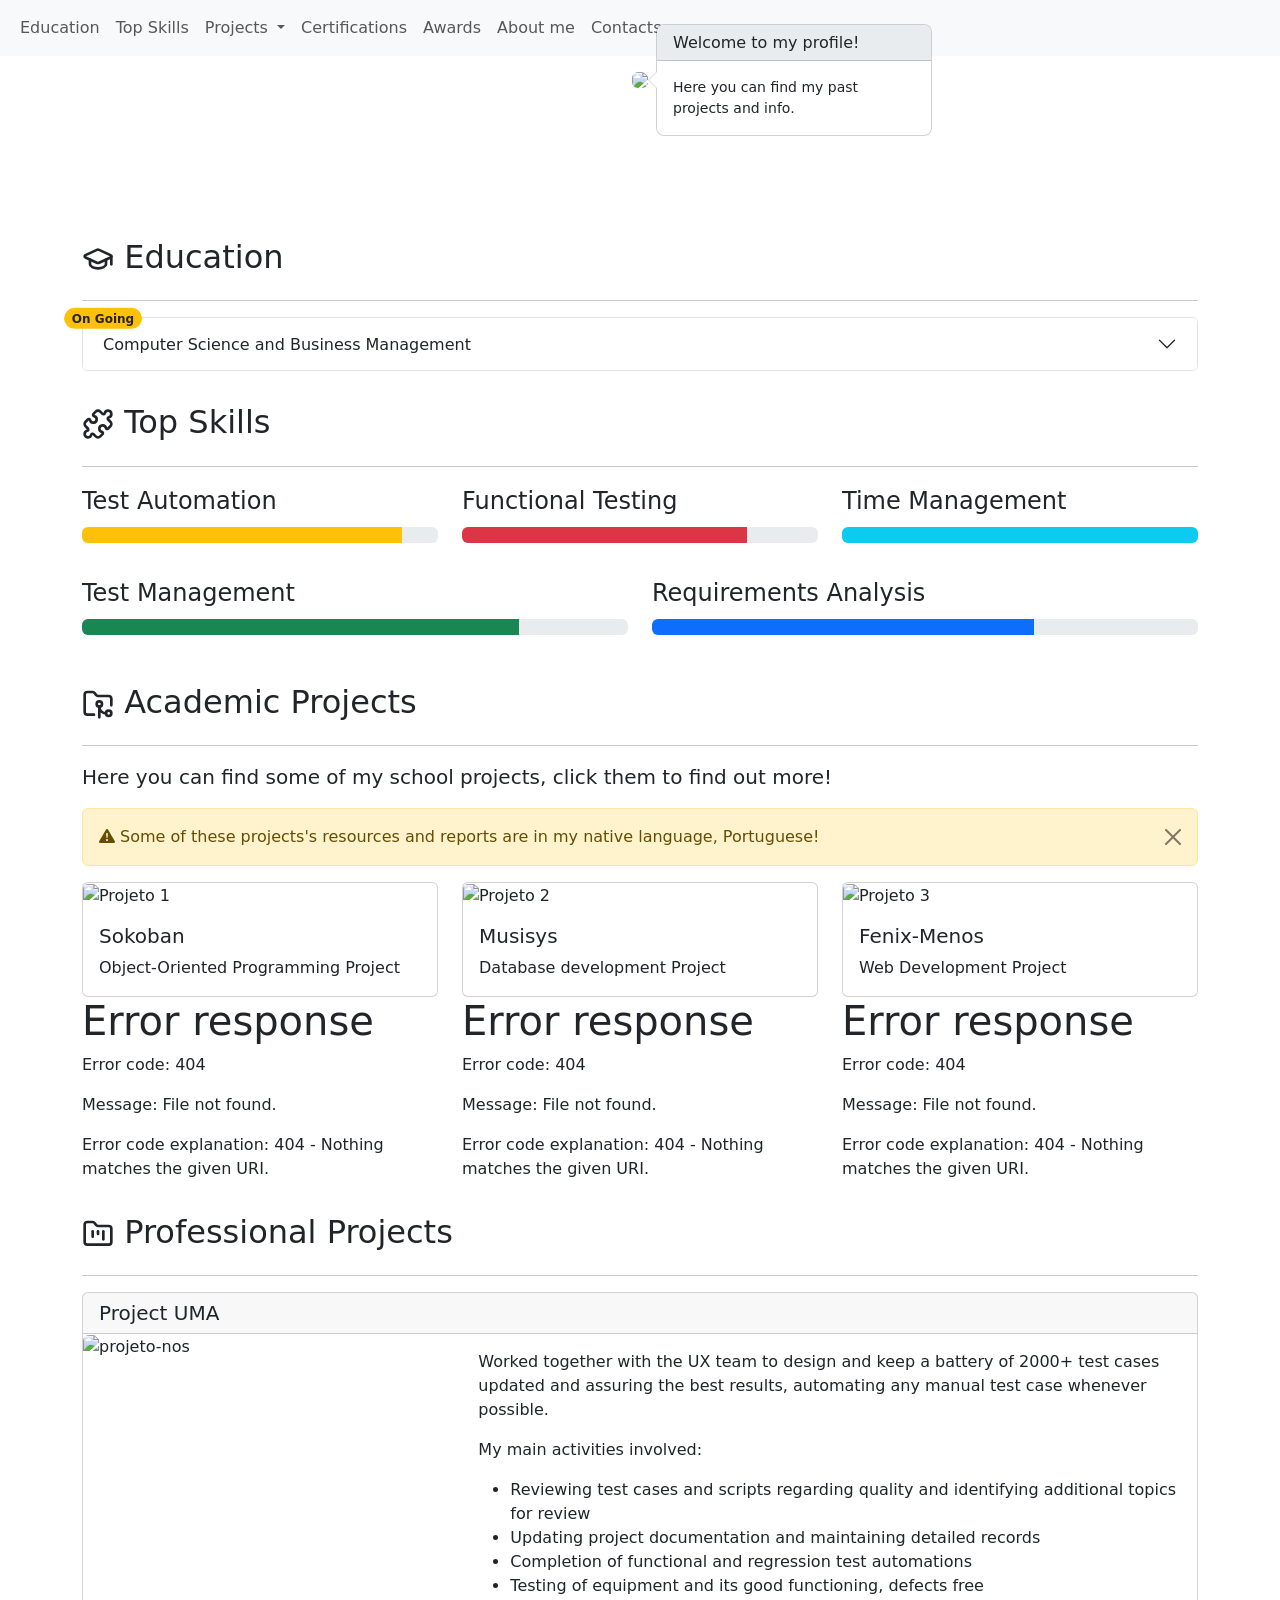
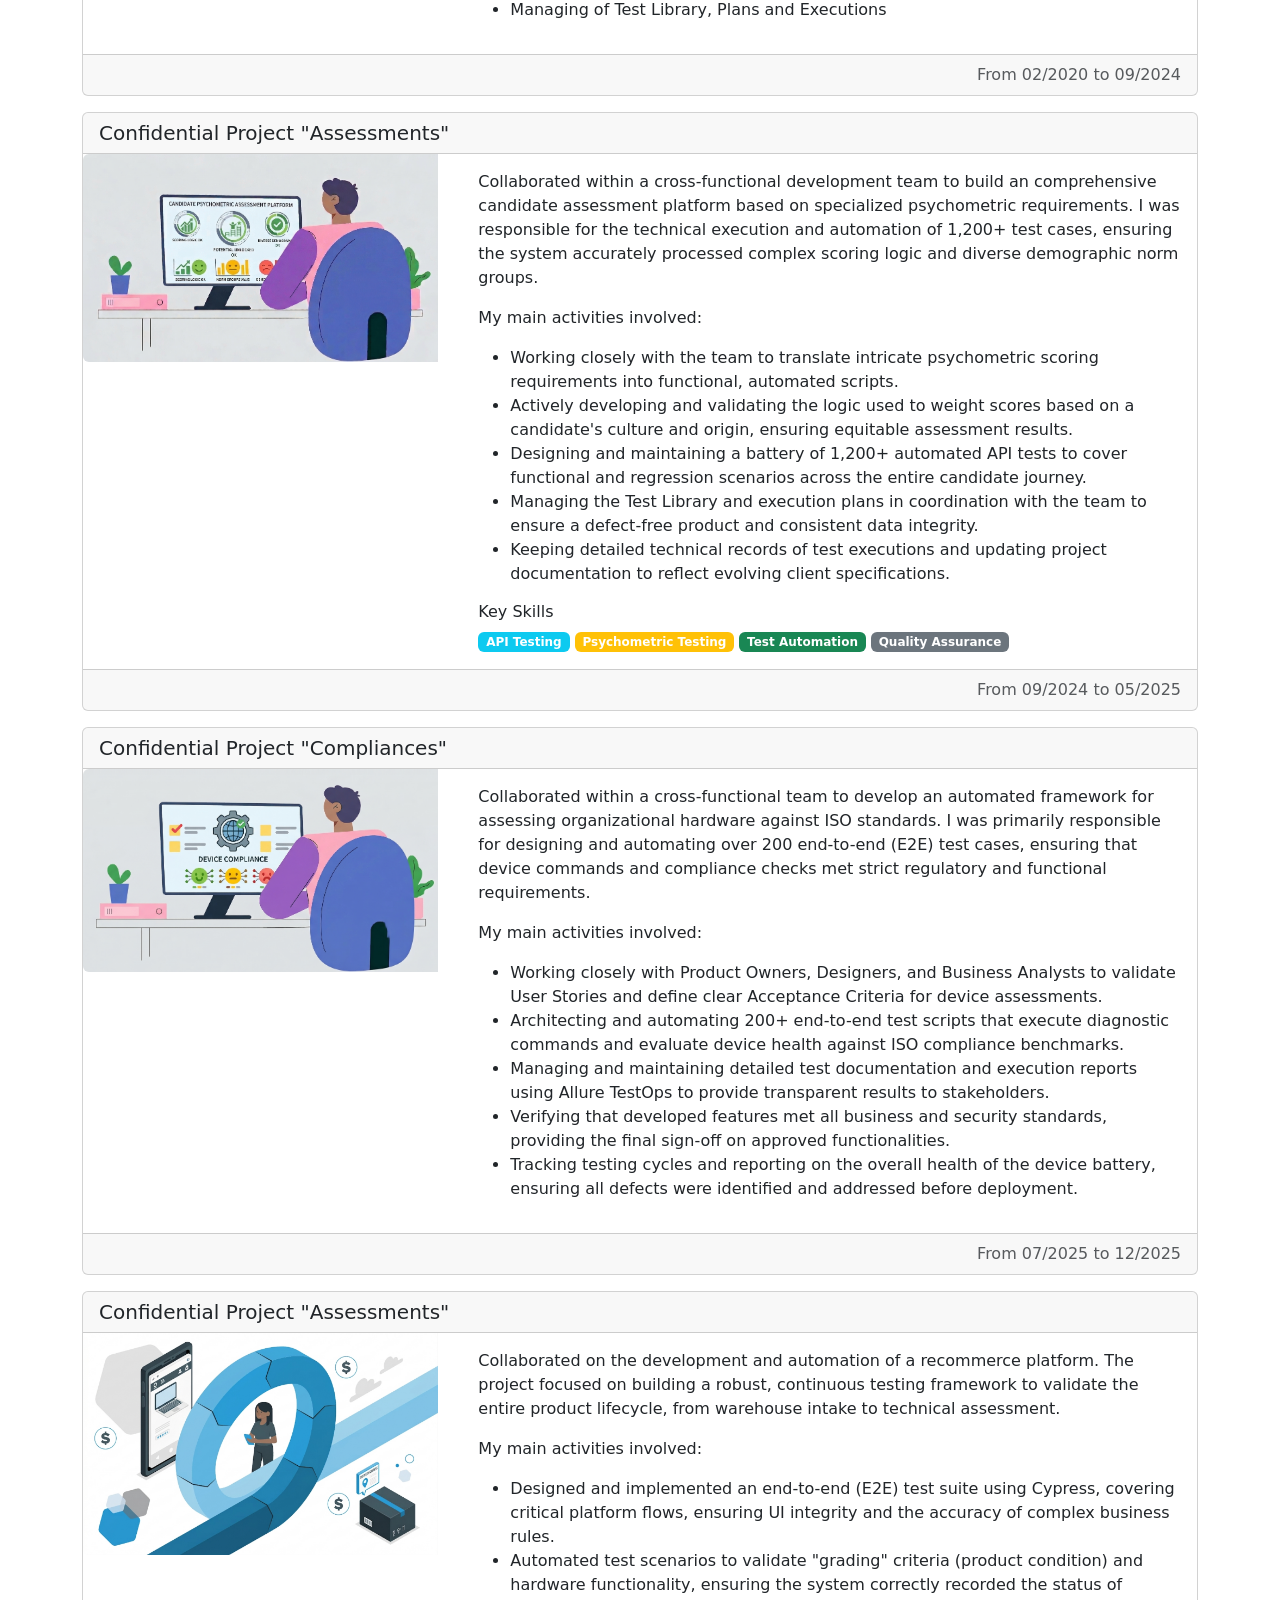
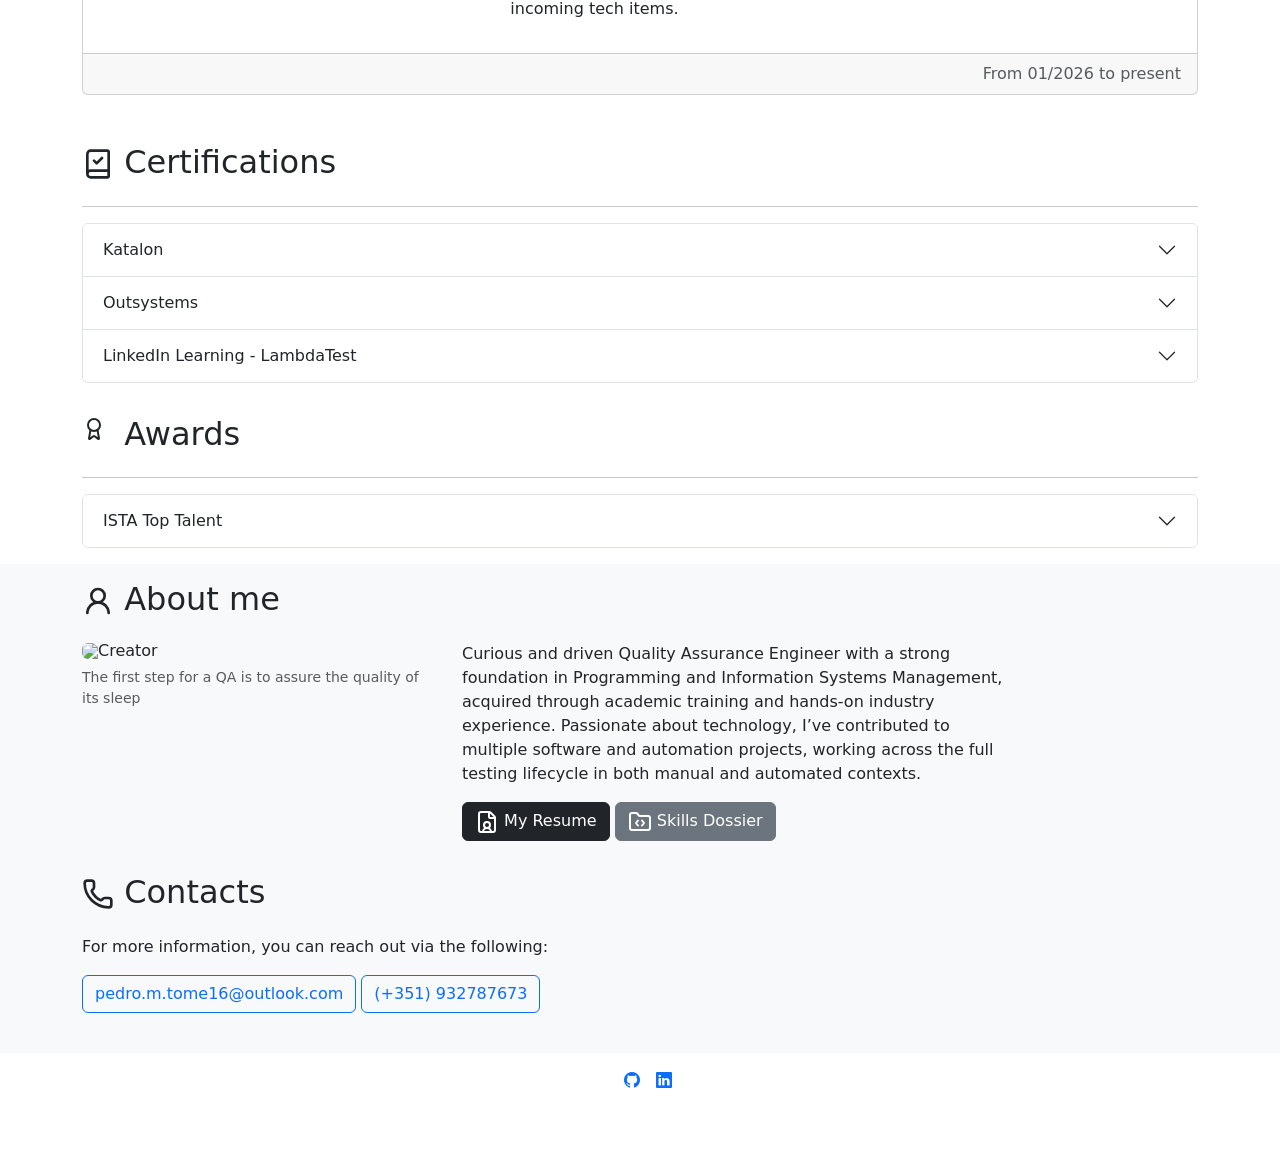
==== index.html @ 64a4889c "Add awards, projects & certifications; update grades" ====
<!DOCTYPE html>
<html lang="en_US">
  <head>
    <meta charset="UTF-8" />
    <meta name="viewport" content="width=device-width, initial-scale=1.0" />
    <title>Pedro's Portfolio</title>
    <link rel="icon" type="image/x-icon" href="static/images/portfolio.png">
    <link
      href="https://cdn.jsdelivr.net/npm/bootstrap@5.3.3/dist/css/bootstrap.min.css"
      rel="stylesheet"
    />
    <link
      href="https://cdn.jsdelivr.net/npm/bootstrap-icons@1.11.3/font/bootstrap-icons.min.css"
      rel="stylesheet"
    />
    <link rel="stylesheet" href="index.css" />
    <script src="https://cdnjs.cloudflare.com/ajax/libs/popper.js/2.10.2/umd/popper.min.js"></script>
    <script src="https://cdn.jsdelivr.net/npm/bootstrap@5.3.3/dist/js/bootstrap.bundle.min.js"></script>
    <script src="index.js"></script>
  </head>

  <body>
    <!-- Navbar -->
    <nav class="navbar navbar-expand-lg bg-light">
      <div class="container-fluid">
        <button
          class="navbar-toggler"
          type="button"
          data-bs-toggle="collapse"
          data-bs-target="#navbarNavDropdown"
          aria-controls="navbarNavDropdown"
          aria-expanded="false"
          aria-label="Toggle navigation"
        >
          <span class="navbar-toggler-icon"></span>
        </button>
        <div class="collapse navbar-collapse" id="navbarNavDropdown">
          <ul class="navbar-nav">
            <li class="nav-item">
              <a class="nav-link" href="#education"> Education </a>
            </li>
            <li class="nav-item">
              <a class="nav-link" href="#skills"> Top Skills </a>
            </li>
            <li class="nav-item dropdown">
              <a
                class="nav-link dropdown-toggle"
                href="#"
                id="navbarDropdownMenuLink"
                role="button"
                data-bs-toggle="dropdown"
                aria-expanded="false"
              >
                Projects
              </a>
              <ul
                class="dropdown-menu"
                aria-labelledby="navbarDropdownMenuLink"
              >
                <li>
                  <a class="dropdown-item" href="#academics">Academic </a>
                </li>
                <li>
                  <a class="dropdown-item" href="#professionals">
                    Professionals
                  </a>
                </li>
              </ul>
            </li>
            <li class="nav-item">
              <a class="nav-link" href="#certifications"> Certifications </a>
            </li>
            <li class="nav-item">
              <a class="nav-link" href="#awards"> Awards </a>
            </li>
            <li class="nav-item">
              <a class="nav-link" href="#about">About me</a>
            </li>
            <li class="nav-item">
              <a class="nav-link" href="#contact"> Contacts </a>
            </li>
          </ul>
        </div>
      </div>
    </nav>

    <a class="btn btn-secondary" id="toTop" href="#"
      ><i class="bi bi-arrow-up foot"></i
    ></a>

    <!-- Banner Section -->
    <header class="text-white text-center py-3">
      <div class="container">
        <img
          src="static/images/avatar.png"
          id="avatar"
          class="rounded mb-3"
          data-bs-toggle="popover"
          title="Welcome to my profile!"
          data-bs-content="Here you can find my past projects and info."
        />
        <h1>Pedro Tomé</h1>
        <p class="lead">Quality Assurance Enthusiast</p>
      </div>
    </header>

    <!-- Education Section -->
    <section id="education" class="py-3"></section>

    <!-- Skills Section -->
    <section id="skills" class="py-3"></section>

    <!-- Projects Section -->
    <section id="projects" class="py-3">
      <div class="container">
        <h2 class="mb-4" id="academics"><svg xmlns="http://www.w3.org/2000/svg" width="1em" height="1em" viewBox="0 0 24 24" fill="none" stroke="currentColor" stroke-width="2" stroke-linecap="round" stroke-linejoin="round" class="lucide lucide-folder-git2-icon lucide-folder-git-2"><path d="M18 19a5 5 0 0 1-5-5v8"/><path d="M9 20H4a2 2 0 0 1-2-2V5a2 2 0 0 1 2-2h3.9a2 2 0 0 1 1.69.9l.81 1.2a2 2 0 0 0 1.67.9H20a2 2 0 0 1 2 2v5"/><circle cx="13" cy="12" r="2"/><circle cx="20" cy="19" r="2"/></svg> Academic Projects </h2>
        <hr />
        <p class="lead">
          Here you can find some of my school projects, click them to find out more!
        </p>
        <div class="alert alert-warning alert-dismissible fade show" role="alert">
          <i class="bi bi-exclamation-triangle-fill"></i>
          Some of these projects's resources and reports are in my native language, Portuguese!
          <button type="button" class="btn-close" data-bs-dismiss="alert" aria-label="Close"></button>
        </div>
        <div class="row row-cols-1 row-cols-md-3 g-4">
          <div class="col">
            <div class="card">
              <a data-bs-toggle="modal" data-bs-target="#ProjectOOP">
                <img
                  src="static/projects/OOP/sokoban.png"
                  class="card-img-top project-img"
                  alt="Projeto 1"
                />
              </a>
              <div class="card-body">
                <h5 class="card-title">Sokoban</h5>
                <p class="card-text">
                  Object-Oriented Programming Project
                </p>
              </div>
            </div>
            <div id="sokoban"></div>
          </div>

          <div class="col">
            <div class="card">
              <a data-bs-toggle="modal" data-bs-target="#ProjectDB">
                <img
                  src="static/projects/DB/musisys.jpg"
                  class="card-img-top project-img"
                  alt="Projeto 2"
                />
              </a>
              <div class="card-body">
                <h5 class="card-title">Musisys</h5>
                <p class="card-text"> Database development Project</p>
              </div>
            </div>
            <div id="musisys"></div>
          </div>

          <div class="col">
            <div class="card">
              <a data-bs-toggle="modal" data-bs-target="#ProjectDIMA">
                <img
                  src="static/projects/DIMA/iscte.jpg"
                  class="card-img-top project-img"
                  alt="Projeto 3"
                />
              </a>
              <div class="card-body">
                <h5 class="card-title">Fenix-Menos </h5>
                <p class="card-text">
                  Web Development Project
                </p>
              </div>
            </div>
            <div id="fenix"></div>
          </div>
        </div>
      </div>
      <div class="container pt-3">
        <h2 class="mb-4" id="professionals"><svg xmlns="http://www.w3.org/2000/svg" width="1em" height="1em" viewBox="0 0 24 24" fill="none" stroke="currentColor" stroke-width="2" stroke-linecap="round" stroke-linejoin="round" class="lucide lucide-folder-kanban-icon lucide-folder-kanban"><path d="M4 20h16a2 2 0 0 0 2-2V8a2 2 0 0 0-2-2h-7.93a2 2 0 0 1-1.66-.9l-.82-1.2A2 2 0 0 0 7.93 3H4a2 2 0 0 0-2 2v13c0 1.1.9 2 2 2Z"/><path d="M8 10v4"/><path d="M12 10v2"/><path d="M16 10v6"/></svg> Professional Projects</h2>
        <hr />
        <div id="uma"></div>
        <div id="candidates"></div>
        <div id="compliances"></div>
        <div id="recom"></div>
      </div>
    </section>

    <!-- Certifications Section -->
    <section id="certifications" class="py-3"></section>

        <!-- Awards Section -->
    <section id="awards" class="py-3"></section>

    <!-- About me Section -->
    <section id="about" class="bg-light py-3">
      <div class="container">
        <h2 class="mb-4"><svg xmlns="http://www.w3.org/2000/svg" width="1em" height="1em" viewBox="0 0 24 24" fill="none" stroke="currentColor" stroke-width="2" stroke-linecap="round" stroke-linejoin="round" class="lucide lucide-user-round-icon lucide-user-round"><circle cx="12" cy="8" r="5"/><path d="M20 21a8 8 0 0 0-16 0"/></svg> About me</h2>
        <div class="row">
          <div class="col-lg-4">
            <figure class="figure">
              <img
                src="static/images/Profile.PNG"
                class="figure-img img-fluid rounded"
                alt="Creator"
              />
              <figcaption class="figure-caption">
                The first step for a QA is to assure the quality of its sleep
              </figcaption>
            </figure>
          </div>
          <div class="col-lg-6">
            <p>
              Curious and driven Quality Assurance Engineer with a strong foundation in Programming and Information Systems Management, acquired through academic training and hands-on industry experience. Passionate about technology, I’ve contributed to multiple software and automation projects, working across the full testing lifecycle in both manual and automated contexts.
            </p>
            <div class="d-grid gap-2 col-6 mx-auto"></div>
            <a
              href="https://1drv.ms/b/c/1a6cb4bebc50c61a/IQC1lbyLXHdxRIyndD0Ezhx9Ad2ANigdWMivqiv4tdNG0uM?e=8k0hSp"
              target="_blank"
              class="btn btn-dark"
              type="button"
              ><svg xmlns="http://www.w3.org/2000/svg" width="24" height="24" viewBox="0 0 24 24" fill="none" stroke="currentColor" stroke-width="2" stroke-linecap="round" stroke-linejoin="round" class="lucide lucide-file-user-icon lucide-file-user"><path d="M6 22a2 2 0 0 1-2-2V4a2 2 0 0 1 2-2h8a2.4 2.4 0 0 1 1.704.706l3.588 3.588A2.4 2.4 0 0 1 20 8v12a2 2 0 0 1-2 2z"/><path d="M14 2v5a1 1 0 0 0 1 1h5"/><path d="M16 22a4 4 0 0 0-8 0"/><circle cx="12" cy="15" r="3"/></svg> My Resume</a
            >
            <a
              href="https://1drv.ms/b/c/1a6cb4bebc50c61a/IQD9C45ivy0HQZK-AVrOafZAAbBSWX1a_VoK23V6nuYuRr0?e=hIudMn"
              target="_blank"
              class="btn btn-secondary"
              type="button"
            >
              <svg xmlns="http://www.w3.org/2000/svg" width="24" height="24" viewBox="0 0 24 24" fill="none" stroke="currentColor" stroke-width="2" stroke-linecap="round" stroke-linejoin="round" class="lucide lucide-folder-code-icon lucide-folder-code"><path d="M10 10.5 8 13l2 2.5"/><path d="m14 10.5 2 2.5-2 2.5"/><path d="M20 20a2 2 0 0 0 2-2V8a2 2 0 0 0-2-2h-7.9a2 2 0 0 1-1.69-.9L9.6 3.9A2 2 0 0 0 7.93 3H4a2 2 0 0 0-2 2v13a2 2 0 0 0 2 2z"/></svg> Skills Dossier
            </a>
          </div>
        </div>
      </div>
    </section>

    <!-- Contacts Section -->
    <section id="contact" class="bg-light py-3">
      <div class="container">
        <address>
          <h2 class="mb-4"><svg xmlns="http://www.w3.org/2000/svg" width="1em" height="1em" viewBox="0 0 24 24" fill="none" stroke="currentColor" stroke-width="2" stroke-linecap="round" stroke-linejoin="round" class="lucide lucide-phone-icon lucide-phone"><path d="M13.832 16.568a1 1 0 0 0 1.213-.303l.355-.465A2 2 0 0 1 17 15h3a2 2 0 0 1 2 2v3a2 2 0 0 1-2 2A18 18 0 0 1 2 4a2 2 0 0 1 2-2h3a2 2 0 0 1 2 2v3a2 2 0 0 1-.8 1.6l-.468.351a1 1 0 0 0-.292 1.233 14 14 0 0 0 6.392 6.384"/></svg> Contacts</h2>
          <div class="row">
            <div class="col-lg-12">
              <p>For more information, you can reach out via the following:</p>
              <a
                type="button"
                class="btn btn-outline-primary mb-2"
                href="mailto: pedro.m.tome16@outlook.com"
              >
                pedro.m.tome16@outlook.com
              </a>
              <a
                type="button"
                class="btn btn-outline-primary mb-2"
                href="tel: 351932787673"
              >
                (+351) 932787673
              </a>
            </div>
          </div>
        </address>
      </div>
    </section>

    <!-- Footer -->
    <footer class="text-white mt-auto text-center py-3">
      <div class="container">
        <ul class="nav justify-content-center">
          <li class="ms-3">
            <a href="https://github.com/Ptome2000"
              ><i class="bi bi-github foot"></i
            ></a>
          </li>
          <li class="ms-3">
            <a href="https://www.linkedin.com/in/tom%C3%A9pedro/?locale=en_US"
              ><i class="bi bi-linkedin foot"></i
            ></a>
          </li>
        </ul>
        <hr />
        <p class="mb-0">© 2026 Pedro Tomé. Todos os direitos reservados.</p>
      </div>
    </footer>
  </body>
</html>
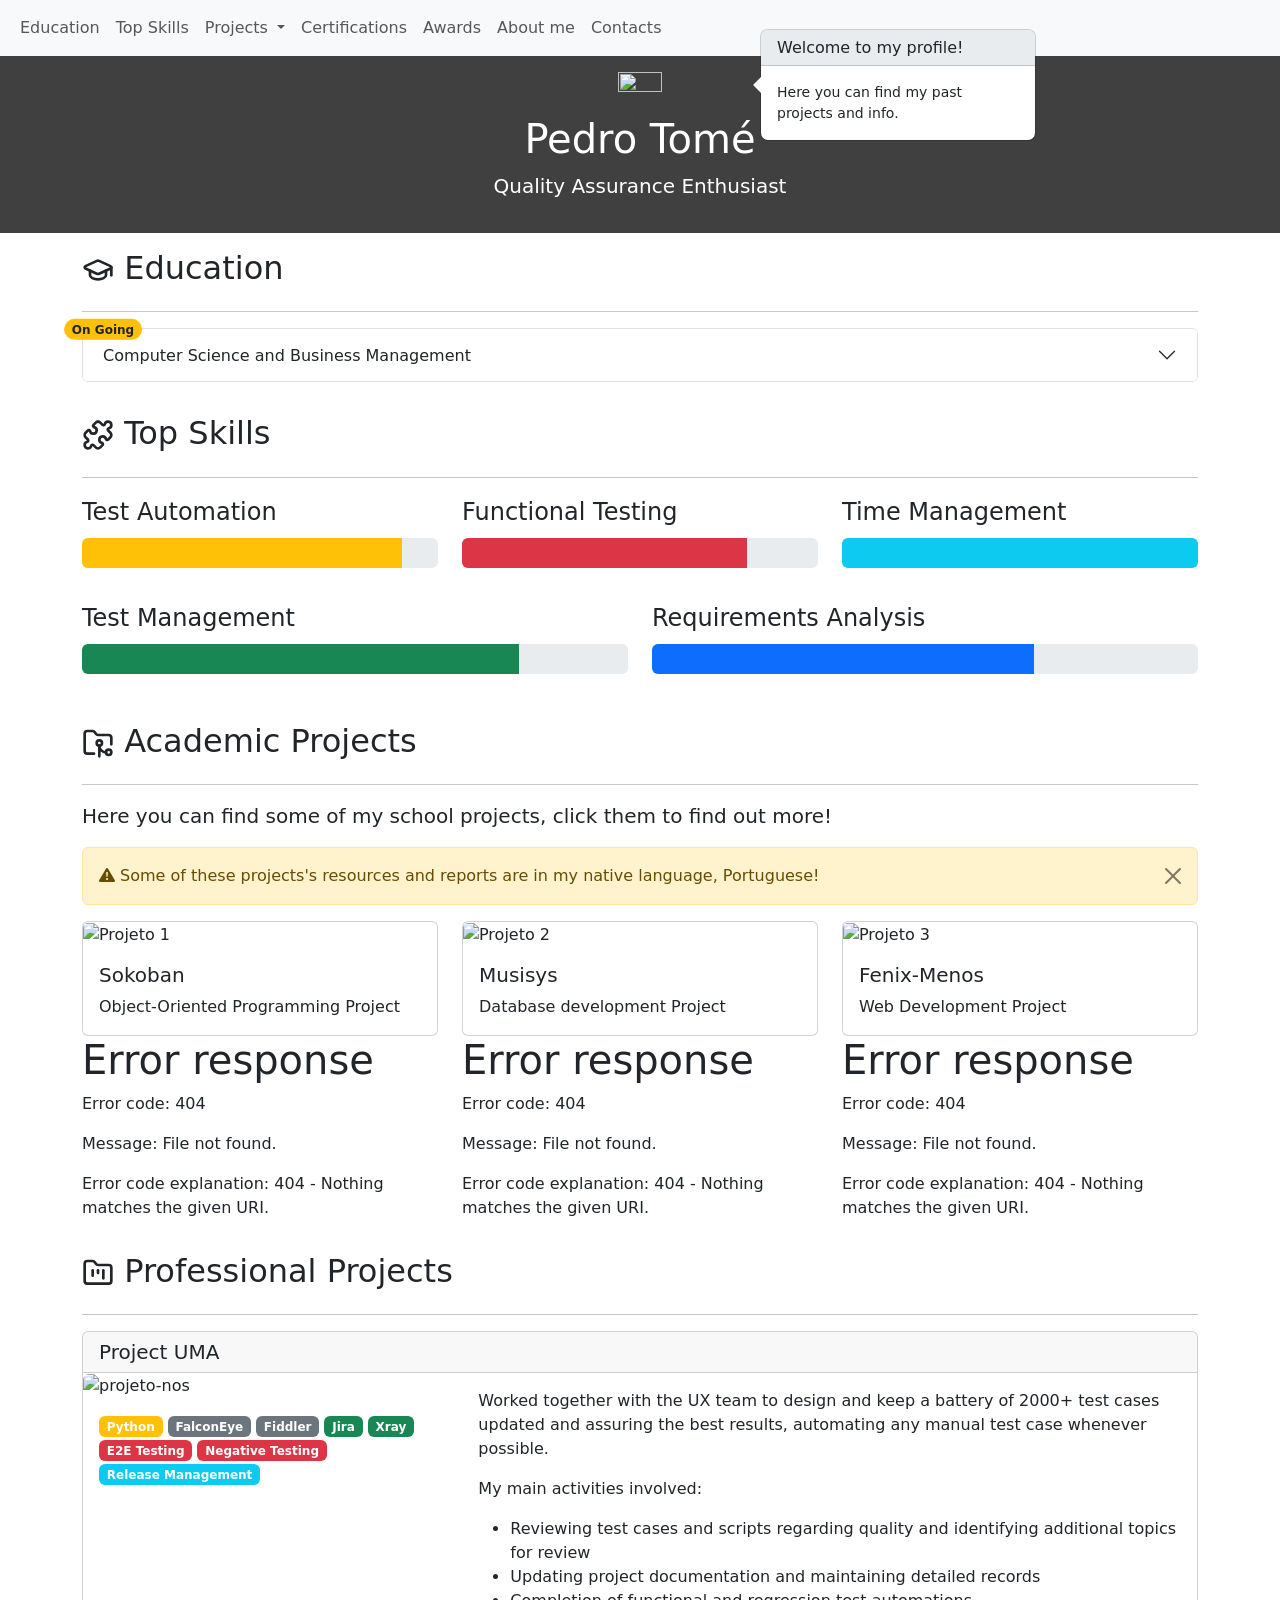
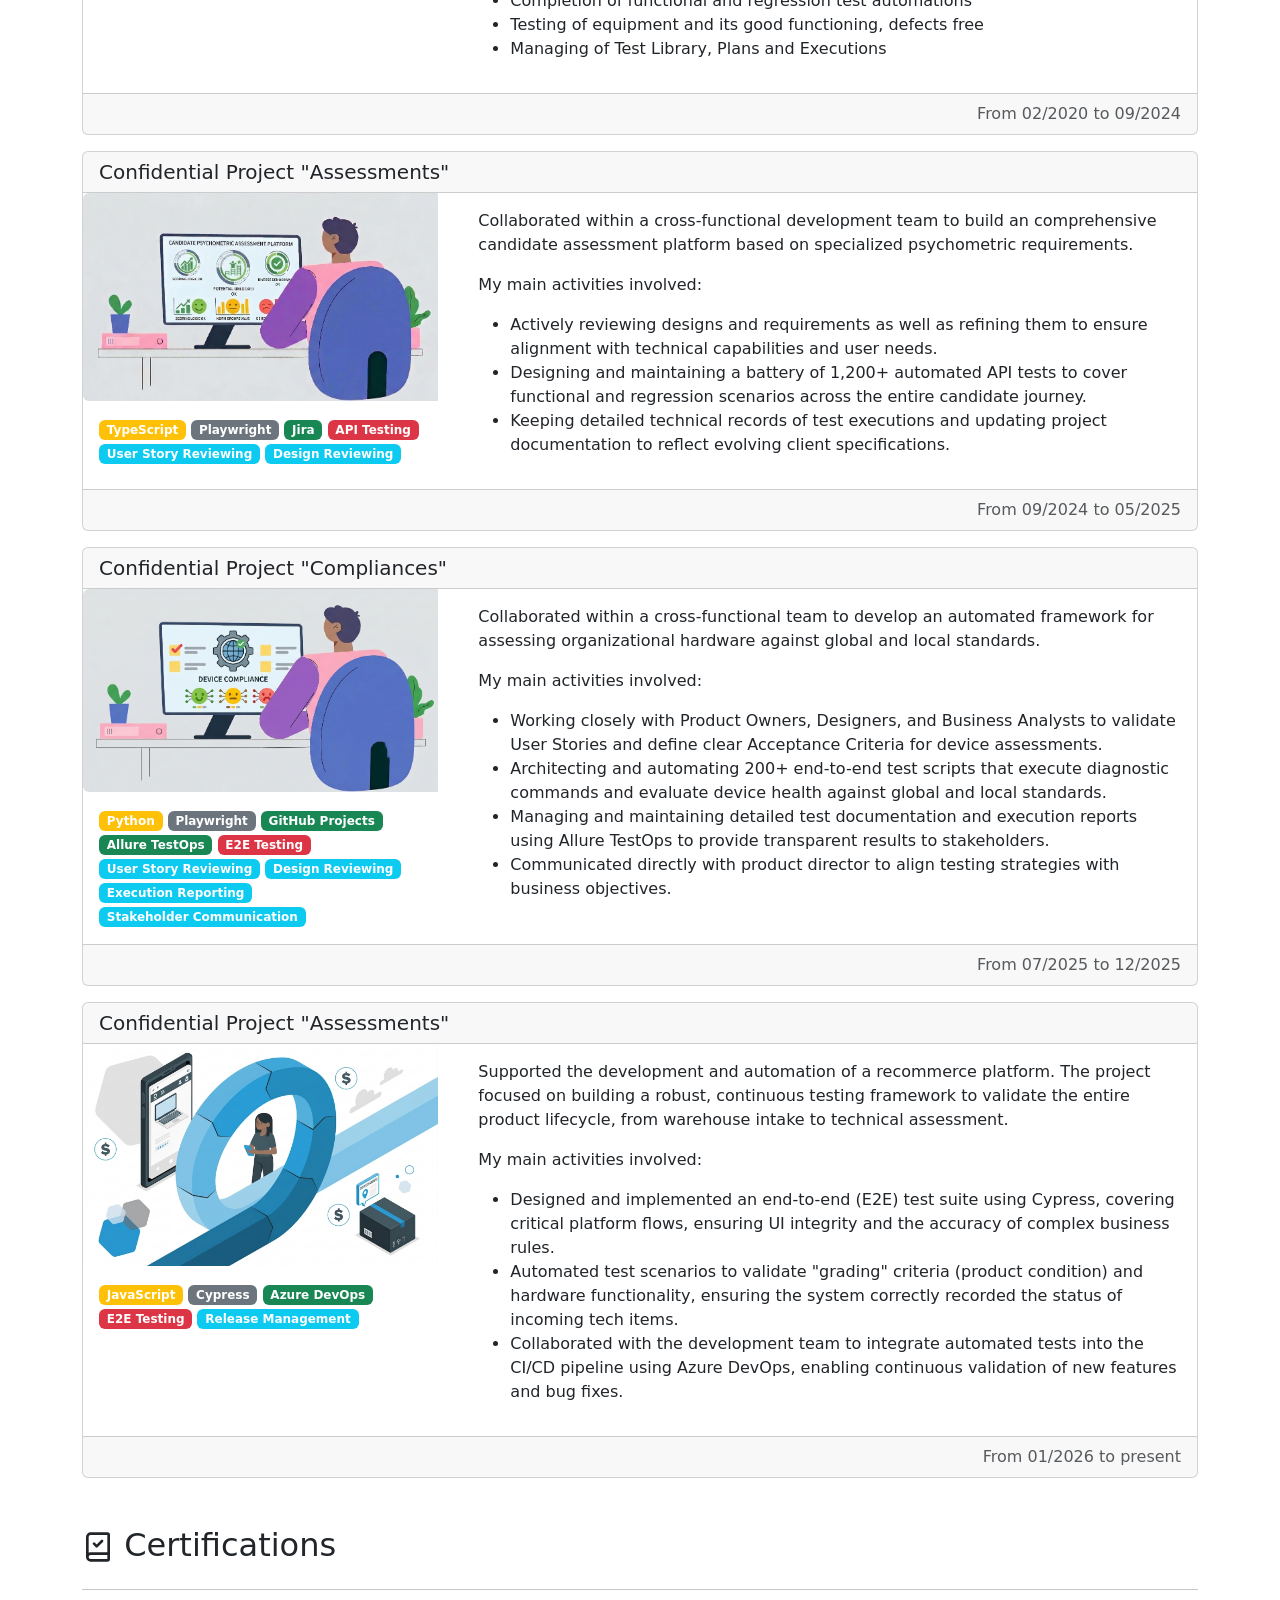
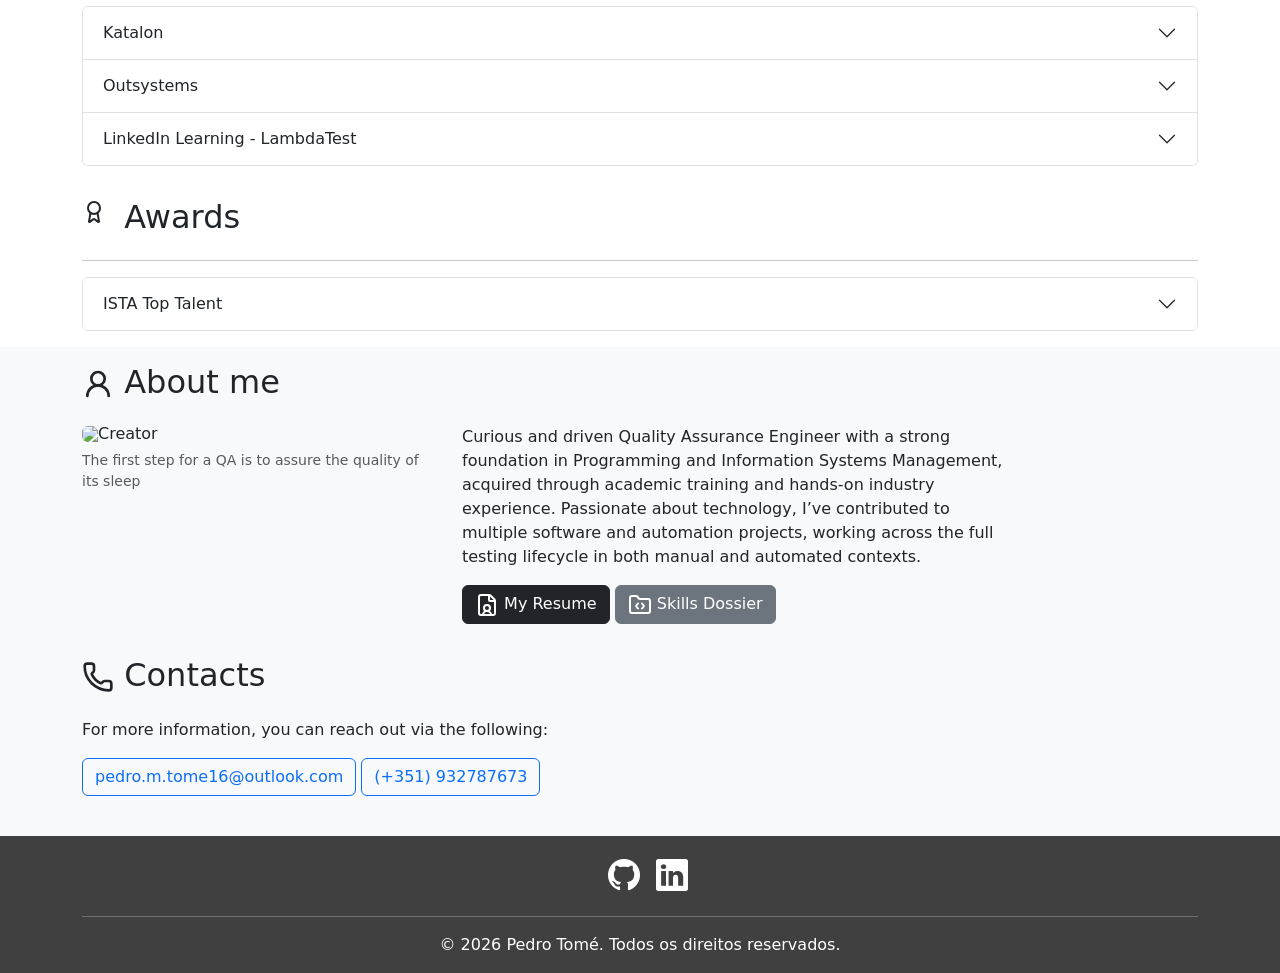
==== commit f134a083: "Update index.html" ====
--- a/index.html
+++ b/index.html
@@ -226,7 +226,7 @@
               ><svg xmlns="http://www.w3.org/2000/svg" width="24" height="24" viewBox="0 0 24 24" fill="none" stroke="currentColor" stroke-width="2" stroke-linecap="round" stroke-linejoin="round" class="lucide lucide-file-user-icon lucide-file-user"><path d="M6 22a2 2 0 0 1-2-2V4a2 2 0 0 1 2-2h8a2.4 2.4 0 0 1 1.704.706l3.588 3.588A2.4 2.4 0 0 1 20 8v12a2 2 0 0 1-2 2z"/><path d="M14 2v5a1 1 0 0 0 1 1h5"/><path d="M16 22a4 4 0 0 0-8 0"/><circle cx="12" cy="15" r="3"/></svg> My Resume</a
             >
             <a
-              href="https://1drv.ms/b/c/1a6cb4bebc50c61a/IQD9C45ivy0HQZK-AVrOafZAAbBSWX1a_VoK23V6nuYuRr0?e=hIudMn"
+              href="https://1drv.ms/b/c/1a6cb4bebc50c61a/IQD9C45ivy0HQZK-AVrOafZAAbBSWX1a_VoK23V6nuYuRr0?e=fOFPGW"
               target="_blank"
               class="btn btn-secondary"
               type="button"
--- a/index.css
+++ b/index.css
@@ -0,0 +1,77 @@
+.project-img {
+  width: 100%;
+  height: auto;
+  cursor: pointer;
+}
+
+header, footer {
+  background-color: #404040;
+}
+
+#avatar {
+  width: 20%;
+  height: 50%;
+  cursor: pointer;
+}
+
+figure {
+  object-fit: contain;
+  max-width: 100%;
+}
+
+.foot {
+  font-size: 32px;
+  color: white;
+}
+
+.ribbon {
+  width: 100px;
+  font-size: 20px;
+  padding: 4px;
+  position: absolute;
+  right: -25px;
+  top: -12px;
+  text-align: center;
+  border-radius: 25px;
+  transform: rotate(20deg);
+  background-color: #0d6efd;
+  color: white;
+}
+
+.certificate {
+  max-width: 200px;
+  display: block;
+  margin-left: auto;
+  margin-right: auto;
+}
+
+.progress {
+  height: 30px;
+}
+
+/*  Back to Top Button  */
+
+#toTop {
+  display: none;
+  position: fixed;
+  bottom: 20px;
+  right: 30px;
+  z-index: 99;
+  cursor: pointer;
+}
+
+#toTop:hover {
+  background-color: #555;
+}
+
+/*  Projects Gallery  */
+
+.modal-body img {
+  max-width: 100%;
+  height: auto;
+  transition: transform 0.3s ease-in-out;
+}
+.modal-body img:hover {
+  transform: scale(1.5);
+  cursor: zoom-in;
+}
